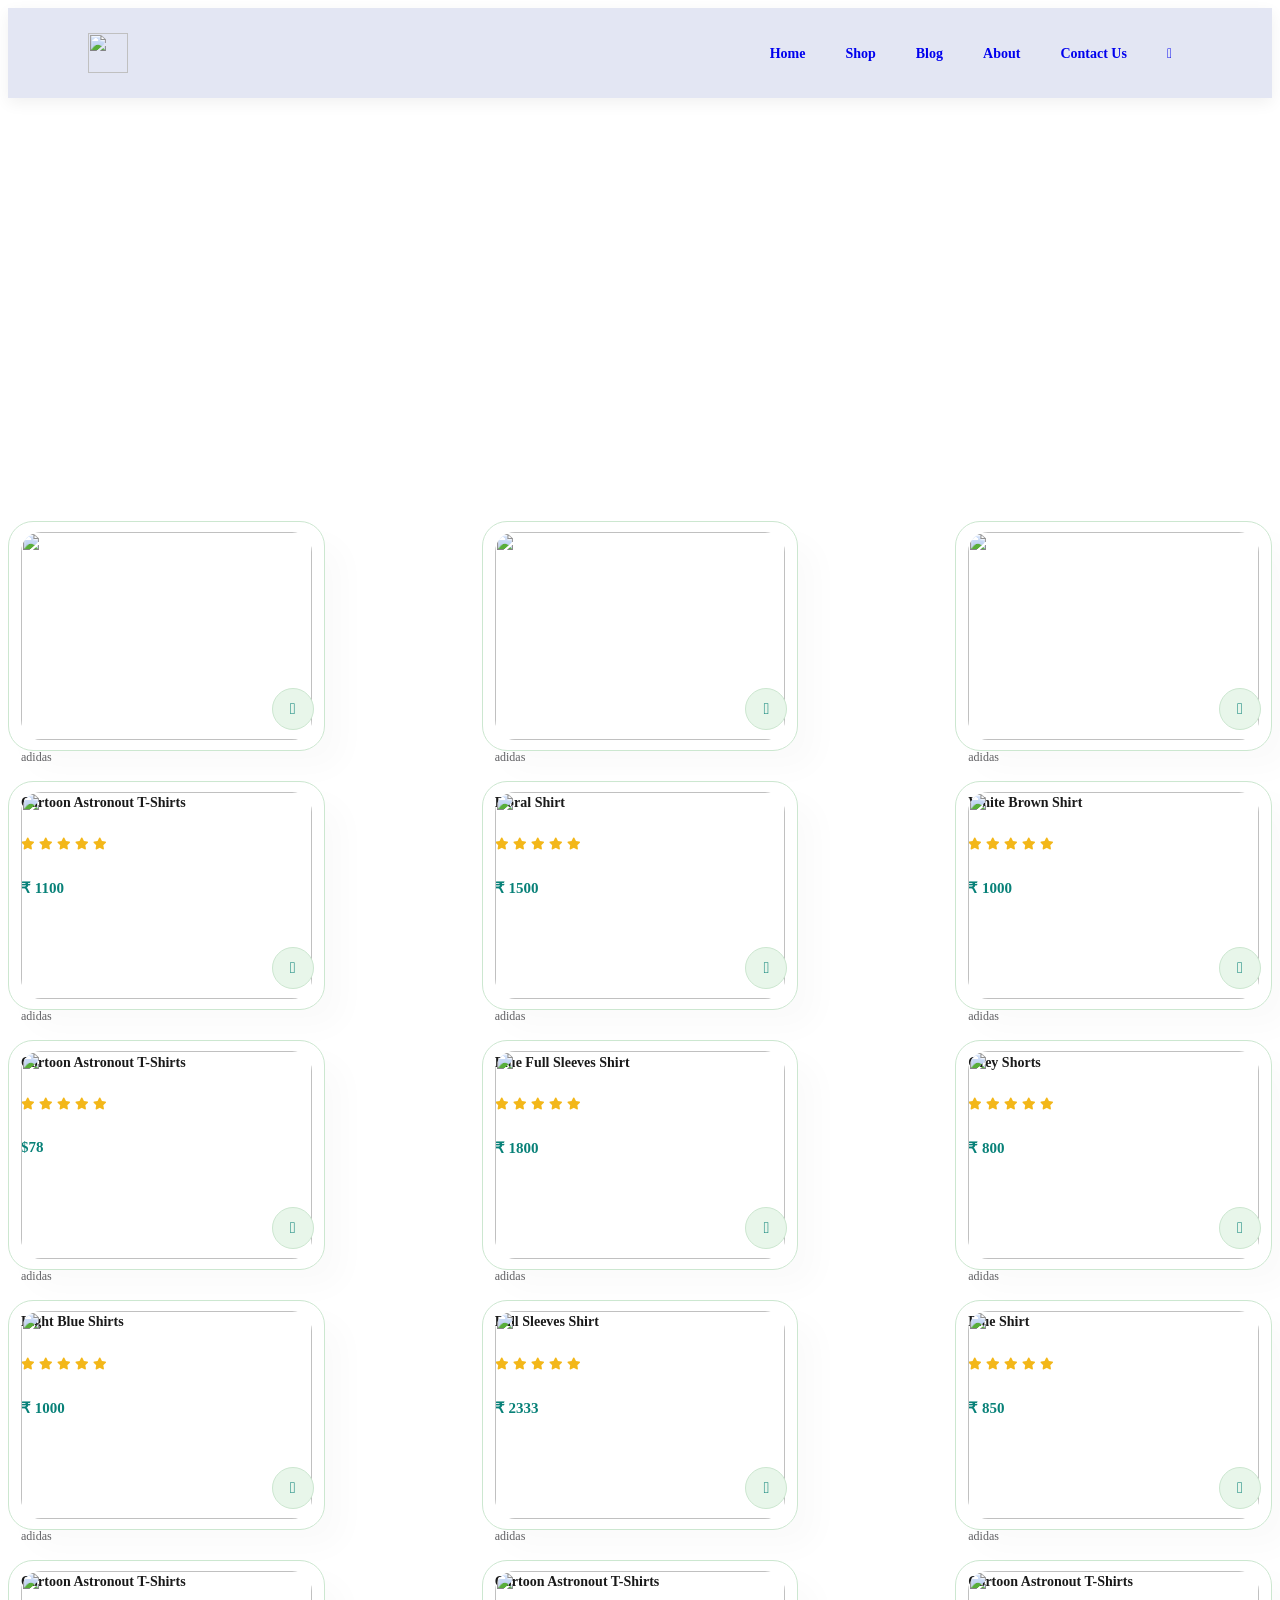
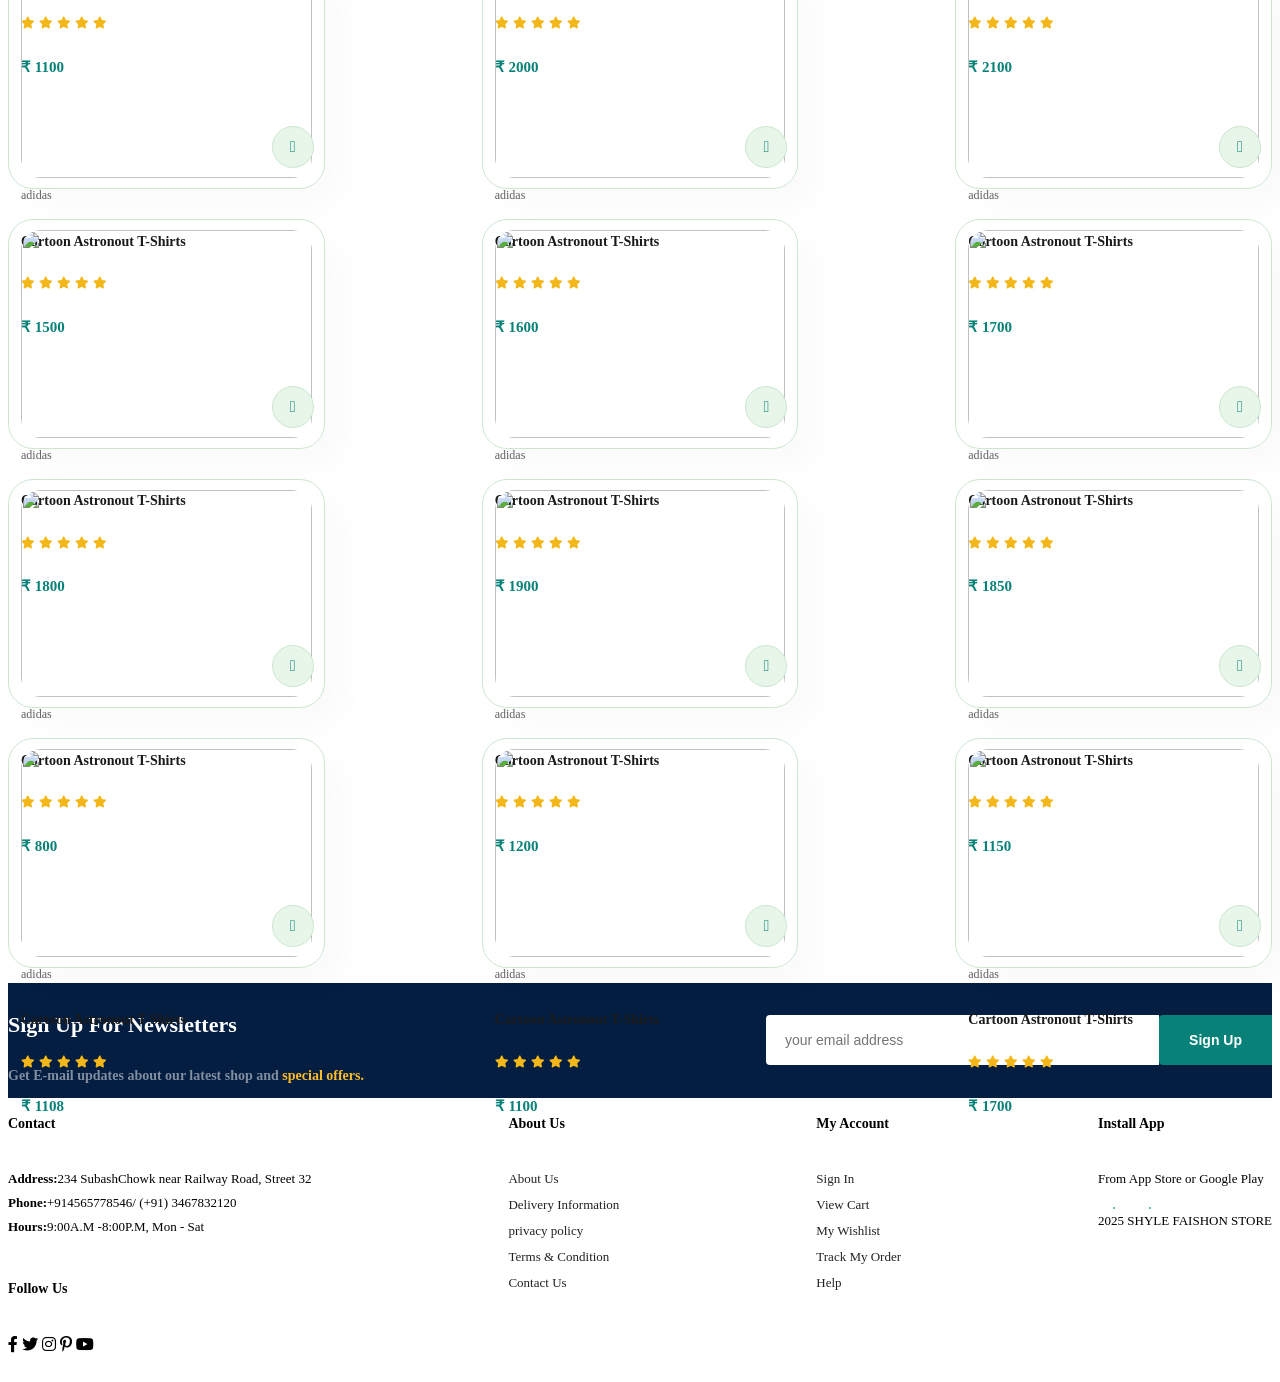
==== shop.html @ a8c3bbe6 "Added E-commerce files" ====
<html>
<head>
<title>e-commerce website</title>
<link rel="stylesheet" href="https://pro.fontawesome.com/releases/v5.10.0/css/all.css" />
<link rel="stylesheet" type="text/css" href="ec.css">
</head>
<body>
	<section id="header">
		<a href="#"><img src="img/es.jfif" class="sb" alt=""></a>
	<div>
		<ul id="navbar">
		    <li><a href="inde.html">Home</a></li>
	            <li><a class="active.html" href="Shop.html">Shop</a></li>
		    <li><a href="Blog.html">Blog</a></li>
		    <li><a href="about.html">About</a></li>
		    <li><a href="contact Us.html">Contact Us</a></li>
		    <li><a href="#" onclick="addToCart('Cartoon Astronaut T-Shirt', 78, 'img/ct.jpg', true)">
  <i class="fal fa-shopping-cart cart"></i>
</a>
		</ul>
	</div>
	



	</section>

	<section id="page-header">
		<h2>Stayhome</h2>
		
		<p>Save more with coupons & up to 70% off!</p>
			</section>
	
	<section id="product1" class="section-p1">
		<div class="pro-container">
		<div class="pro" onclick="window.location.href='sproduct.html';">
	<img src="img/ct.jpg" alt="">
		<div class="des">
		<span>adidas</span>
		<h5>Cartoon Astronout T-Shirts</h5>
		<div class="star">
		<i class="fas fa-star"></i>
		<i class="fas fa-star"></i>
		<i class="fas fa-star"></i>
		<i class="fas fa-star"></i>
		<i class="fas fa-star"></i>
		</div>
	<h4>₹ 1100</h4>

</div>
	<a href=#"><i class="fal fa-shopping-cart cart"></i></a>
	</div>

	<div class="pro">
	<img src="img/cd.jpg" alt="">
		<div class="des">
		<span>adidas</span>
		<h5>Floral Shirt</h5>
		<div class="star">
		<i class="fas fa-star"></i>
		<i class="fas fa-star"></i>
		<i class="fas fa-star"></i>
		<i class="fas fa-star"></i>
		<i class="fas fa-star"></i>
		</div>
	<h4>₹ 1500</h4>

</div>
	<a href=#"><i class="fal fa-shopping-cart cart"></i></a>
	</div>

	<div class="pro">
	<img src="img/ce.jpg" alt="">
		<div class="des">
		<span>adidas</span>
		<h5>White Brown Shirt</h5>
		<div class="star">
		<i class="fas fa-star"></i>
		<i class="fas fa-star"></i>
		<i class="fas fa-star"></i>
		<i class="fas fa-star"></i>
		<i class="fas fa-star"></i>
		</div>
	<h4>₹ 1000</h4>
</div>
	<a href=#"><i class="fal fa-shopping-cart cart"></i></a>
	</div>
	
	<div class="pro">
	<img src="img/c5.jpg" alt="">
		<div class="des">
		<span>adidas</span>
		<h5>Cartoon Astronout T-Shirts</h5>
		<div class="star">
		<i class="fas fa-star"></i>
		<i class="fas fa-star"></i>
		<i class="fas fa-star"></i>
		<i class="fas fa-star"></i>
		<i class="fas fa-star"></i>
		</div>
	<h4>$78</h4>
</div>
	<a href=#"><i class="fal fa-shopping-cart cart"></i></a>
	</div>

	<div class="pro">
	<img src="img/c6.jpg" alt="">
		<div class="des">
		<span>adidas</span>
		<h5>Blue Full Sleeves Shirt</h5>
		<div class="star">
		<i class="fas fa-star"></i>
		<i class="fas fa-star"></i>
		<i class="fas fa-star"></i>
		<i class="fas fa-star"></i>
		<i class="fas fa-star"></i>
		</div>
	<h4>₹ 1800</h4>
</div>
	<a href=#"><i class="fal fa-shopping-cart cart"></i></a>
	</div>

	<div class="pro">
	<img src="img/c7.jpg" alt="">
		<div class="des">
		<span>adidas</span>
		<h5>Grey Shorts</h5>
		<div class="star">
		<i class="fas fa-star"></i>
		<i class="fas fa-star"></i>
		<i class="fas fa-star"></i>
		<i class="fas fa-star"></i>
		<i class="fas fa-star"></i>
		</div>
	<h4>₹ 800</h4>
</div>
	<a href=#"><i class="fal fa-shopping-cart cart"></i></a>
	</div>
	
	<div class="pro">
	<img src="img/c8.jpg" alt="">
		<div class="des">
		<span>adidas</span>
		<h5>Light Blue Shirts</h5>
		<div class="star">
		<i class="fas fa-star"></i>
		<i class="fas fa-star"></i>
		<i class="fas fa-star"></i>
		<i class="fas fa-star"></i>
		<i class="fas fa-star"></i>
		</div>
	<h4>₹ 1000</h4>
</div>
	<a href=#"><i class="fal fa-shopping-cart cart"></i></a>
	</div>

	<div class="pro">
	<img src="img/c9.jpg" alt="">
		<div class="des">
		<span>adidas</span>
		<h5>Full Sleeves Shirt</h5>
		<div class="star">
		<i class="fas fa-star"></i>
		<i class="fas fa-star"></i>
		<i class="fas fa-star"></i>
		<i class="fas fa-star"></i>
		<i class="fas fa-star"></i>
		</div>
	<h4>₹ 2333</h4>
</div>
	<a href=#"><i class="fal fa-shopping-cart cart"></i></a>
	</div>

	<div class="pro">
	<img src="img/ty.jpg" alt="">
		<div class="des">
		<span>adidas</span>
		<h5>Blue Shirt</h5>
		<div class="star">
		<i class="fas fa-star"></i>
		<i class="fas fa-star"></i>
		<i class="fas fa-star"></i>
		<i class="fas fa-star"></i>
		<i class="fas fa-star"></i>
		</div>
	<h4>₹ 850</h4>
</div>
	<a href=#"><i class="fal fa-shopping-cart cart"></i></a>
	</div>


	
	
		<div class="pro">
	<img src="img/shrt.jpg" alt="">
		<div class="des">
		<span>adidas</span>
		<h5>Cartoon Astronout T-Shirts</h5>
		<div class="star">
		<i class="fas fa-star"></i>
		<i class="fas fa-star"></i>
		<i class="fas fa-star"></i>
		<i class="fas fa-star"></i>
		<i class="fas fa-star"></i>
		</div>
	<h4>₹ 1100</h4>
</div>
	<a href=#"><i class="fal fa-shopping-cart cart"></i></a>
	</div>

	<div class="pro">
	<img src="img/wh.jpg" alt="">
		<div class="des">
		<span>adidas</span>
		<h5>Cartoon Astronout T-Shirts</h5>
		<div class="star">
		<i class="fas fa-star"></i>
		<i class="fas fa-star"></i>
		<i class="fas fa-star"></i>
		<i class="fas fa-star"></i>
		<i class="fas fa-star"></i>
		</div>
	<h4>₹ 2000</h4>
</div>
	<a href=#"><i class="fal fa-shopping-cart cart"></i></a>
	</div>

	<div class="pro">
	<img src="img/blsh.jpg" alt="">
		<div class="des">
		<span>adidas</span>
		<h5>Cartoon Astronout T-Shirts</h5>
		<div class="star">
		<i class="fas fa-star"></i>
		<i class="fas fa-star"></i>
		<i class="fas fa-star"></i>
		<i class="fas fa-star"></i>
		<i class="fas fa-star"></i>
		</div>
	<h4>₹ 2100</h4>
</div>
	<a href=#"><i class="fal fa-shopping-cart cart"></i></a>
	</div>
	
	<div class="pro">
	<img src="img/c5.jpg" alt="">
		<div class="des">
		<span>adidas</span>
		<h5>Cartoon Astronout T-Shirts</h5>
		<div class="star">
		<i class="fas fa-star"></i>
		<i class="fas fa-star"></i>
		<i class="fas fa-star"></i>
		<i class="fas fa-star"></i>
		<i class="fas fa-star"></i>
		</div>
	<h4>₹ 1500</h4>
</div>
	<a href=#"><i class="fal fa-shopping-cart cart"></i></a>
	</div>

	<div class="pro">
	<img src="img/c6.jpg" alt="">
		<div class="des">
		<span>adidas</span>
		<h5>Cartoon Astronout T-Shirts</h5>
		<div class="star">
		<i class="fas fa-star"></i>
		<i class="fas fa-star"></i>
		<i class="fas fa-star"></i>
		<i class="fas fa-star"></i>
		<i class="fas fa-star"></i>
		</div>
	<h4>₹ 1600</h4>
</div>
	<a href=#"><i class="fal fa-shopping-cart cart"></i></a>
	</div>

	<div class="pro">
	<img src="img/c7.jpg" alt="">
		<div class="des">
		<span>adidas</span>
		<h5>Cartoon Astronout T-Shirts</h5>
		<div class="star">
		<i class="fas fa-star"></i>
		<i class="fas fa-star"></i>
		<i class="fas fa-star"></i>
		<i class="fas fa-star"></i>
		<i class="fas fa-star"></i>
		</div>
	<h4>₹ 1700</h4>
</div>
	<a href=#"><i class="fal fa-shopping-cart cart"></i></a>
	</div>
	
	<div class="pro">
	<img src="img/c8.jpg" alt="">
		<div class="des">
		<span>adidas</span>
		<h5>Cartoon Astronout T-Shirts</h5>
		<div class="star">
		<i class="fas fa-star"></i>
		<i class="fas fa-star"></i>
		<i class="fas fa-star"></i>
		<i class="fas fa-star"></i>
		<i class="fas fa-star"></i>
		</div>
	<h4>₹ 1800</h4>
</div>
<a href=#"><i class="fal fa-shopping-cart cart"></i></a>
	</div>

	<div class="pro">
	<img src="img/shopping.webp" alt="">
		<div class="des">
		<span>adidas</span>
		<h5>Cartoon Astronout T-Shirts</h5>
		<div class="star">
		<i class="fas fa-star"></i>
		<i class="fas fa-star"></i>
		<i class="fas fa-star"></i>
		<i class="fas fa-star"></i>
		<i class="fas fa-star"></i>
		</div>
	<h4>₹ 1900</h4>
</div>



	<a href=#"><i class="fal fa-shopping-cart cart"></i></a>
	</div>

	<div class="pro">
	<img src="img/c9.jpg" alt="">
		<div class="des">
		<span>adidas</span>
		<h5>Cartoon Astronout T-Shirts</h5>
		<div class="star">
		<i class="fas fa-star"></i>
		<i class="fas fa-star"></i>
		<i class="fas fa-star"></i>
		<i class="fas fa-star"></i>
		<i class="fas fa-star"></i>
		</div>
	<h4>₹ 1850</h4>
</div>

	<a href=#"><i class="fal fa-shopping-cart cart"></i></a>
	</div>

	<div class="pro">
	<img src="img/tshrt.webp" alt="">
		<div class="des">
		<span>adidas</span>
		<h5>Cartoon Astronout T-Shirts</h5>
		<div class="star">
		<i class="fas fa-star"></i>
		<i class="fas fa-star"></i>
		<i class="fas fa-star"></i>
		<i class="fas fa-star"></i>
		<i class="fas fa-star"></i>
		</div>
	<h4>₹ 800</h4>
</div>


	<a href=#"><i class="fal fa-shopping-cart cart"></i></a>
	</div>

	<div class="pro">
	<img src="img/brown.webp" alt="">
		<div class="des">
		<span>adidas</span>
		<h5>Cartoon Astronout T-Shirts</h5>
		<div class="star">
		<i class="fas fa-star"></i>
		<i class="fas fa-star"></i>
		<i class="fas fa-star"></i>
		<i class="fas fa-star"></i>
		<i class="fas fa-star"></i>
		</div>
	<h4>₹ 1200</h4>
</div>



	<a href=#"><i class="fal fa-shopping-cart cart"></i></a>
	</div>

	<div class="pro">
	<img src="img/ct.jpg" alt="">
		<div class="des">
		<span>adidas</span>
		<h5>Cartoon Astronout T-Shirts</h5>
		<div class="star">
		<i class="fas fa-star"></i>
		<i class="fas fa-star"></i>
		<i class="fas fa-star"></i>
		<i class="fas fa-star"></i>
		<i class="fas fa-star"></i>
		</div>
	<h4>₹ 1150</h4>
</div>

	<a href=#"><i class="fal fa-shopping-cart cart"></i></a>
	</div>

	<div class="pro">
	<img src="img/long.jpg" alt="">
		<div class="des">
		<span>adidas</span>
		<h5>Cartoon Astronout T-Shirts</h5>
		<div class="star">
		<i class="fas fa-star"></i>
		<i class="fas fa-star"></i>
		<i class="fas fa-star"></i>
		<i class="fas fa-star"></i>
		<i class="fas fa-star"></i>
		</div>
	<h4>₹ 1108</h4>
</div>

	<a href=#"><i class="fal fa-shopping-cart cart"></i></a>
	</div>

	<div class="pro">
	<img src="img/winter.webp" alt="">
		<div class="des">
		<span>adidas</span>
		<h5>Cartoon Astronout T-Shirts</h5>
		<div class="star">
		<i class="fas fa-star"></i>
		<i class="fas fa-star"></i>
		<i class="fas fa-star"></i>
		<i class="fas fa-star"></i>
		<i class="fas fa-star"></i>
		</div>
	<h4>₹ 1100</h4>
</div>
	
	<a href=#"><i class="fal fa-shopping-cart cart"></i></a>
	</div>

	<div class="pro">
	<img src="img/sfull.webp" alt="">
		<div class="des">
		<span>adidas</span>
		<h5>Cartoon Astronout T-Shirts</h5>
		<div class="star">
		<i class="fas fa-star"></i>
		<i class="fas fa-star"></i>
		<i class="fas fa-star"></i>
		<i class="fas fa-star"></i>
		<i class="fas fa-star"></i>
		</div>
	<h4>₹ 1700</h4>
</div>


	<a href=#"><i class="fal fa-shopping-cart cart"></i></a>
	</div>


	</div>
	</section>

	
	<section id="newsletter" class="section-p1 section-m1">
		<div class="newstext">
		<h4>Sign Up For Newsletters</h4>
		<p>Get E-mail updates about our latest shop and <span>special offers.</span></p>
		</div>
		<div class="form">
			<input type="text" placeholder="your email address">
			<button class="normal">Sign Up</button>
	</section>


	

	<footer class="section-p1">
	<div class="col">

	
	<h4>Contact</h4>
	<p><strong>Address:</strong>234 SubashChowk near Railway Road, Street 32</p>
	<p><strong>Phone:</strong>+914565778546/ (+91) 3467832120</p>
	<p><strong>Hours:</strong>9:00A.M -8:00P.M, Mon - Sat</p>
	<div class="follow">
		<h4>Follow Us</h4>
		<div class="icon">
	           <i class="fab fa-facebook-f"></i> 
		   <i class="fab fa-twitter"></i> 
		   <i class="fab fa-instagram"></i> 
		   <i class="fab fa-pinterest-p"></i> 
		   <i class="fab fa-youtube"></i> 
		</div>
		</div>
		</div>

	<div class="col">
		<h4>About Us</h4>
		<a href="#">About Us</a>
		<a href="#">Delivery Information</a>
		<a href="#">privacy policy</a>
		<a href="#">Terms & Condition</a>
		<a href="#">Contact Us</a>
	</div>

	<div class="col">
		<h4>My Account</h4>
		<a href="#">Sign In</a>
		<a href="#">View Cart</a>
		<a href="#">My Wishlist</a>
		<a href="#">Track My Order</a>
		<a href="#">Help</a>
	</div>

	<div class="col install">
		<h4>Install App</h4>
		<p>From App Store or Google Play</p>
		<div class="row">
		<img src="img/apple.jpg" alt="">
		<img src="img/paid.png" alt="">
	</div>
	
	<div class="copyright">
		<p> 2025 SHYLE FAISHON STORE</p>
	</div>

	
	


	</footer>



<script src="scri.js"></script>
		    


</body>
</html>
---- ec.css ----
#header {
	display: flex;
	align-items: center;
	justify-content: space-between;
	padding: 10px 60px;
	background: #E3E6F3;
	box-shadow: 0 5px 15px rgba(0, 0, 0, 0.06);
	z-index: 999;
	position: sticky;
	top: 0.8;
	left: 0;

}







#header{
	display:flex;
	align-items:center;
	justify-content:space-between;
	padding:20px 80px;
	background:#E3E6F3;
	box-shadow:0 5px 15px rgba(0, 0, 0, 0.06);
	z-index:999;
	position:sticky;
	top:0.8;
	left:0;
}

#navbar{
	display:flex;
	align-items:center;
	justify-content:center;
}
#navbar li{
	list-style:none;
	padding:0 20px;
}





#navbar li a{
	text-decoration:none;
	font-size:14px;
	font-weight:600;
	coloe:#1a1a1a;
	transition:0.3s ease;
}
#navbar li a:hover,
#navbar li a.active{
	color:#088178;
}
#navbar li a.active::after,
#naVbar li a:hover::after{
	content:"";
	width:30%;
	height:2px;
	background:#088178;
	position:absolute;
	bottom:-4px;
	left:20px;
}
#header img {
	height: 40px; /* adjust as needed */
}
#hero {
  background-image: url("img/hero4.png");
  height: 55vh; /* smaller height */
  width: 100%;
  background-size: cover;
  background-position: top 25% right 0;
  padding: 0 30px; /* tighter padding */
  display: flex;
  flex-direction: column;
  align-items: flex-start;
  justify-content: center;
}

#hero h4 {
  padding-bottom: 6px;
  font-size: 14px; /* smaller subtitle */
}

#hero h1 {
  color: #088178;
  font-size: 26px; /* smaller heading */
}

#hero p {
  text-decoration: none;
  font-weight: 500;
  color: gray;
  font-size: 12px; /* smaller paragraph text */
}

#hero button {
  background-image: url("img/btn.png");
  background-color: transparent;
  color: #088178;
  border: 0;
  padding: 8px 45px 8px 35px; /* smaller button */
  background-repeat: no-repeat;
  cursor: pointer;
  font-weight: 600;
  font-size: 12px; /* smaller font */
}
#feature{
	display:flex;
	align-items:center;
	justify-content:space-between;
	flex-size:wrap;
}
	
#feature .fe-box{
	width:180px;
	text-align:center;
	padding:25px 15px;
	box-shadow:20px 20px 34pxrgba(0,0, 0, 0.03);
	border:1px solid #cce7d0;
	border=-radius:4px;
	margin:15px 0;
}

#feature .fe-box:hover{
	box-shadow:10px 10px 54px rgba(70, 62, 221, 0.1);
}
#feature .fe-box img{
	width:100%;
	margin-bottom:10px;
}

#feature .fe-box h4{
	display:inline-block;
	padding:9px 8px 6px 8px;
	line-height:1;
	border-radius:4px;
	color:#088178;
	background-color:#fddde4;
}
#feature .fe-box:nth-child(2) h4{
	background-color:#cdebbc;
}
#feature .fe-box:nth-child(3) h4{
	background-color:#d1e8f2;
}
#feature .fe-box:nth-child(5) h4{
	background-color:#f6bdf6;
}

#product1{
	text-align:center;
}

#product1 .pro-container{
	display:flex;
	justify-content:space-between;
	padding-top:20px;
	flex-wrap:wrap;
}

#product1 .pro{
	width:23%;
	min-width:250px;
	padding:10px 12px;
	border:1px solid #cce7d0;
	border-radius:25px;
	cursor:pointer;
	box-shadow:20px 20px 30px rgba(0, 0, 0, 0.02);
	margin:15px 0;
	transition:0.2s ease;
	position:relative;
}
#product1 h2{
	weight:bold;
	text-align:center;
}
#product1 p{
	text-align:center;
}
#product1 .pro:hover{
	box-shadow:20px 20px 30px rgba(0, 0, 0, 0.06);
}
#product1 .pro img{
	width:100%;
	border-radius:20px;
}
#product1 .pro .des{
	text-align:start;
	padding: 10px 0;
}
#product1 .pro .des span{
	color:#606063;
	font-size:12px;
}
#product1 .pro .des h5{
	padding-top:7px;
	color:#1a1a1a;
	font-size:14px;

}
#product1 .pro .des i{
	font-size:12px;
	color:rgb(243, 183, 25);
}
#product1 .pro .des h4{
	padding-top:7px;
	font-size:15px;
	font-weight:700;
	color:#088178;
}
#product1 .pro .cart{
	width:40px;
	height:40px;
	line-height:40px;
	border-radius:50px;
	background-color:#e8f6ea;
	font-weight:500;
	color:#088178; 
	border:1px solid #cce7d0;
	position:absolute;
	bottom:20px;
	right:10px;

}
#banner{
	display:flex;
	flex-direction:column;
	justify-content:center;
	align-items:center;
	text-align:center;
	background-image:url("img/bnn.jpg");
	width:100%;
	height:40vh;
	background-size:cover;
	background-position:center;
}
#banner h4{
	color:#fff;
	font-size:16px;
}
#banner h2{
	color:#fff;
	font-size:30px;
	padding:10px 0;
}
#banner h2 span{
	color:#ef3636;
}
button.normal{
	font-size:14px;
	font-weight:600;
	padding:15px 30px;
	color:#000;
	background-color:#fff;
	border-radius:4px;
	cursor:pointer;
	border:none;
	outline:none;
	transition:0.2s;
}
#banner button:hover{
	background:#088178;
	color:#fff;
}

#sm-banner{
	display:flex;
	justify-content:space-between;
	flex-wrap:wrap;
}

#sm-banner .banner-box{
	display:flex;
	flex-direction:column;
	justify-content:center;
	align-items:flex-start;
	background-image:url("img/hero4.png");
	min-width:580px;
	height:50vh;
	background-size:cover;
	background-position:center;
	padding:10px;
	
}

#sm-banner .banner-box2{
	display:flex;
	flex-direction:column;
	justify-content:center;
	align-items:flex-start;
	background-image:url("img/tsh.jpg");
	min-width:580px;
	height:50vh;
	background-size:cover;
	background-position:center;
	padding:10px;
}

#sm-banner h4{
	color:red;
	font-size:20px;
	font-width:300;
}
#sm-banner h2{
	color:#red;
	font-size:28px;
	font-width:800;
}

#sm-banner span{
	color:red;
	font-size:14px;
	font-width:500;
	padding-bottom:15px;
}
button.white{
	font-size:13px;
	font-weight:600;
	padding:11px 18px;
	color:#000;
	background-color:transparent;
	cursor:pointer;
	border:1px solid #fff;
	outline:none;
	transition:0.2s;
}
#sm-banner .banner-box:hover button{
	background:#088178;
	border:1px solid #088178;
}

#banner-3{
	display:flex;
	justify-content:space-between;
	flex-wrap:wrap;
	margin:20px;
	
}

#banner-3 .banner-box{
	display:flex;
	flex-direction:column;
	justify-content:center;
	align-items:flex-start;
	background-image:url("img/p4.jpg");
	min-width:30%;
	height:30vh;
	background-size:cover;
	background-position:center;
}

#banner-3 .banner-box2{
	background-image:url("img/g2.jfif");
}

#banner-3 .banner-box3{
	background-image:url("img/gf.jpg");
}

#banner-3 h2{
	color:#fff;
	font-weight:800;
	font-size:15px;
}

#newsletter{
	display:flex;
	justify-content:space-between;
	flex-wrap:wrap;
	align-items:center;
	background-image:url("img/banne/.png");
	background-repeat:no-repeat;
	background-position:20% 30%;
	background-color:#041e42;
}

#newsletter h4{
	font-size:22px;
	font-weight:700;
	color:#fff;
		
}

#newsletter p{
	font-size:14px;
	font-weight:600;
	color:#818ea0;
}

#newsletter p span{
	color:#ffbd27;
}

#newsletter .form{
	display:flex;
	width:40%;
}			

#newsletter input{
	height:3.125rem;
	padding:0 1.25em;
	font-size:14px;
	width:100%;
	border:1px solid transparent;
	border-radius:4px;
	outline:none;
	border-top-right-radius:0;
	border-bottom-right-radius:0;
}

#newsletter button{
	background-color:#088178;
	color:#fff;
	white-space:nowrap;
	border-top-right-radius:0;
	border-bottom-right-radius:0;

}	
	
footer{
	display:flex;
	flex-wrap:wrap;
	justify-content:space-between;
}
footer .col{
	display:flex;
	flex-direction:column;
	align-item:flex start;
	margin-bottom:20px;
}
footer .logo{
	margin-bottom:30px;
}

footer h4{
	font-size:14px;
	padding-bottom:20px;
}
footer p{
	font-size:13px;
	margin:0 0 8px 0;
}
footer a{
	font-size:13px;
	text-decoration:none;
	color:#222;
	margin-bottom:10px;
}

footer .follow{
	margin-top:20px;
}

footer.follow i{
	color:#465b52;
	padding-right:4px;
	cursor:pointer;
}

footer .install .row img{
	border:1px solid #088178;
	border-radius:6px;
}
footer .install img{
	margin:10px 15px 0;
}

footer .follow i:hover{
	color:#088178;
}

footer .copyright{
	width:100%;
	text-align:center;
}

#page-header{
	background-image:url("img/bn.jpg");
	width:100%;
	height:40vh;
	background-size:cover;
	display:flex;
	justify-content:center;
	text-align:center;
	flex-direction:column;	
	padding:14px;
	
}

#page-header h2,
#page-header p{
	color:#fff;
}

#pagination{
	text-align:center;
}

#pagination a{
	text-decoration:none;
	background-color:#088178;
	padding:15px 20px;
	border-radius:4px;
	color:#fff;
	font-weight:600;
}
#pagination a i{
	font-size:16px;
	font-weight:600;
}

#prodetails{
	display:flex;
	margin-top:20px;
}



#prodetails .single-pro-image{
	width:40%;
	margin-right:50px;
}

.small-img-group{
	display:flex;
	justify-content:space-between;
}

.small-img-col{
	flex-basis:24%;
	cursor:pointer;
}

#prodetails .single-pro-details{
	width:50%;
	padding-top:30px;
}

#prodetails .single-pro-details h4{
	padding:40px 0 20px 0;
}

#prodetails .single-pro-details h2{
	font-size:26px;
}

#prodetails .single-pro-details select{
	display:block;
	padding:5px 10px;
	margin-bottom:10px;
}

#prodetails .single-pro-details input{
	width:50px;
	height:47px;
	padding-left:10px;
	font-size:10px;
	margin-right:10px;
}

#prodetails .single-pro-details input:focus{
	outline:none;
}

#prodetails .single-pro-details button{
	background:#088178;
	color:#fff;
}

#prodetails .single-pro-details span{
	line-height:25px;
}


#page-header.Blog-header {
  background-image: url("img/bsn.jpg");
  width: 100%;
  height: 20vh; /* reduced height */
  background-size: cover;
  display: flex;
  justify-content: center;
  text-align: center;
  flex-direction: column;
  padding: 10px;
}

/* Blog Section */
#Blog {
  padding: 60px 80px 0 80px; /* smaller padding */
}

#Blog .Blog-box {
  display: flex;
  align-items: center;
  width: 100%;
  position: relative;
  padding-bottom: 50px; /* less space between boxes */
}

#Blog .Blog-img {
  width: 40%; /* smaller image section */
  margin-right: 25px; /* less gap between image & text */
}

#Blog img {
  width: 100%;
  height: 220px; /* reduced image height */
  object-fit: cover;
  border-radius: 8px; /* adds a nice rounded look */
}

#Blog .Blog-details {
  width: 55%;
}

#Blog .Blog-details h4 {
  font-size: 18px; /* slightly smaller title */
  margin-bottom: 6px;
}

#Blog .Blog-details p {
  font-size: 13px; /* smaller paragraph */
  color: #555;
  margin-bottom: 8px;
}

#Blog .Blog-details a {
  text-decoration: none;
  font-size: 11px;
  color: #000;
  font-weight: 700;
  position: relative;
  transition: 0.3s;
}

#Blog .Blog-details a::after {
  content: "";
  width: 40px;
  height: 1px;
  background-color: #000;
  position: absolute;
  top: 4px;
  right: -50px;
}

#Blog .Blog-details a:hover {
  color: #088178;
}

#Blog .Blog-details a:hover::after {
  background-color: #088178;
}

#Blog .Blog-box h1 {
  position: absolute;
  top: -25px;
  left: 0;
  font-size: 55px; /* smaller number */
  font-weight: 700;
  color: #c9cbce;
}
#page-header.About-header {
  background-image: url("img/banner.png");
  height: 30vh; /* reduced header height */
  background-size: cover;
  background-position: center;
}

/* About section layout */
#About-head {
  display: flex;
  align-items: center;
  justify-content: center;
  gap: 15px; /* smaller gap */
  padding: 20px 40px; /* reduced padding */
}

/* About section image */
#About-head img {
  width: 30%; /* smaller image size */
  height: auto;
  border-radius: 8px;
}

/* Text beside image */
#About-head div {
  padding-left: 10px; /* tighter spacing */
}

/* App video section */
#About-app {
  text-align: center;
  padding: 10px 0; /* less vertical spacing */
}

#About-app .video {
  width: 45%; /* smaller video/image area */
  height: auto;
  margin: 10px auto 0; /* less top margin */
}

#About-app .video video {
  width: 100%;
  height: 100%;
  border-radius: 10px;
}
#contact-details{
	display:flex;
	align-items:center;
	justify-content:space-between;
}

#contact-details .details{
	width:40%;
}

#contact-details .details span{
	font-size:12px;
}

#fa-bag-shopping[data-count]:after {
  content: attr(data-count);
  position: absolute;
  top: 5px;
  right: -10px;
  background: red;
  color: white;
  font-size: 12px;
  border-radius: 50%;
  padding: 2px 6px;
}
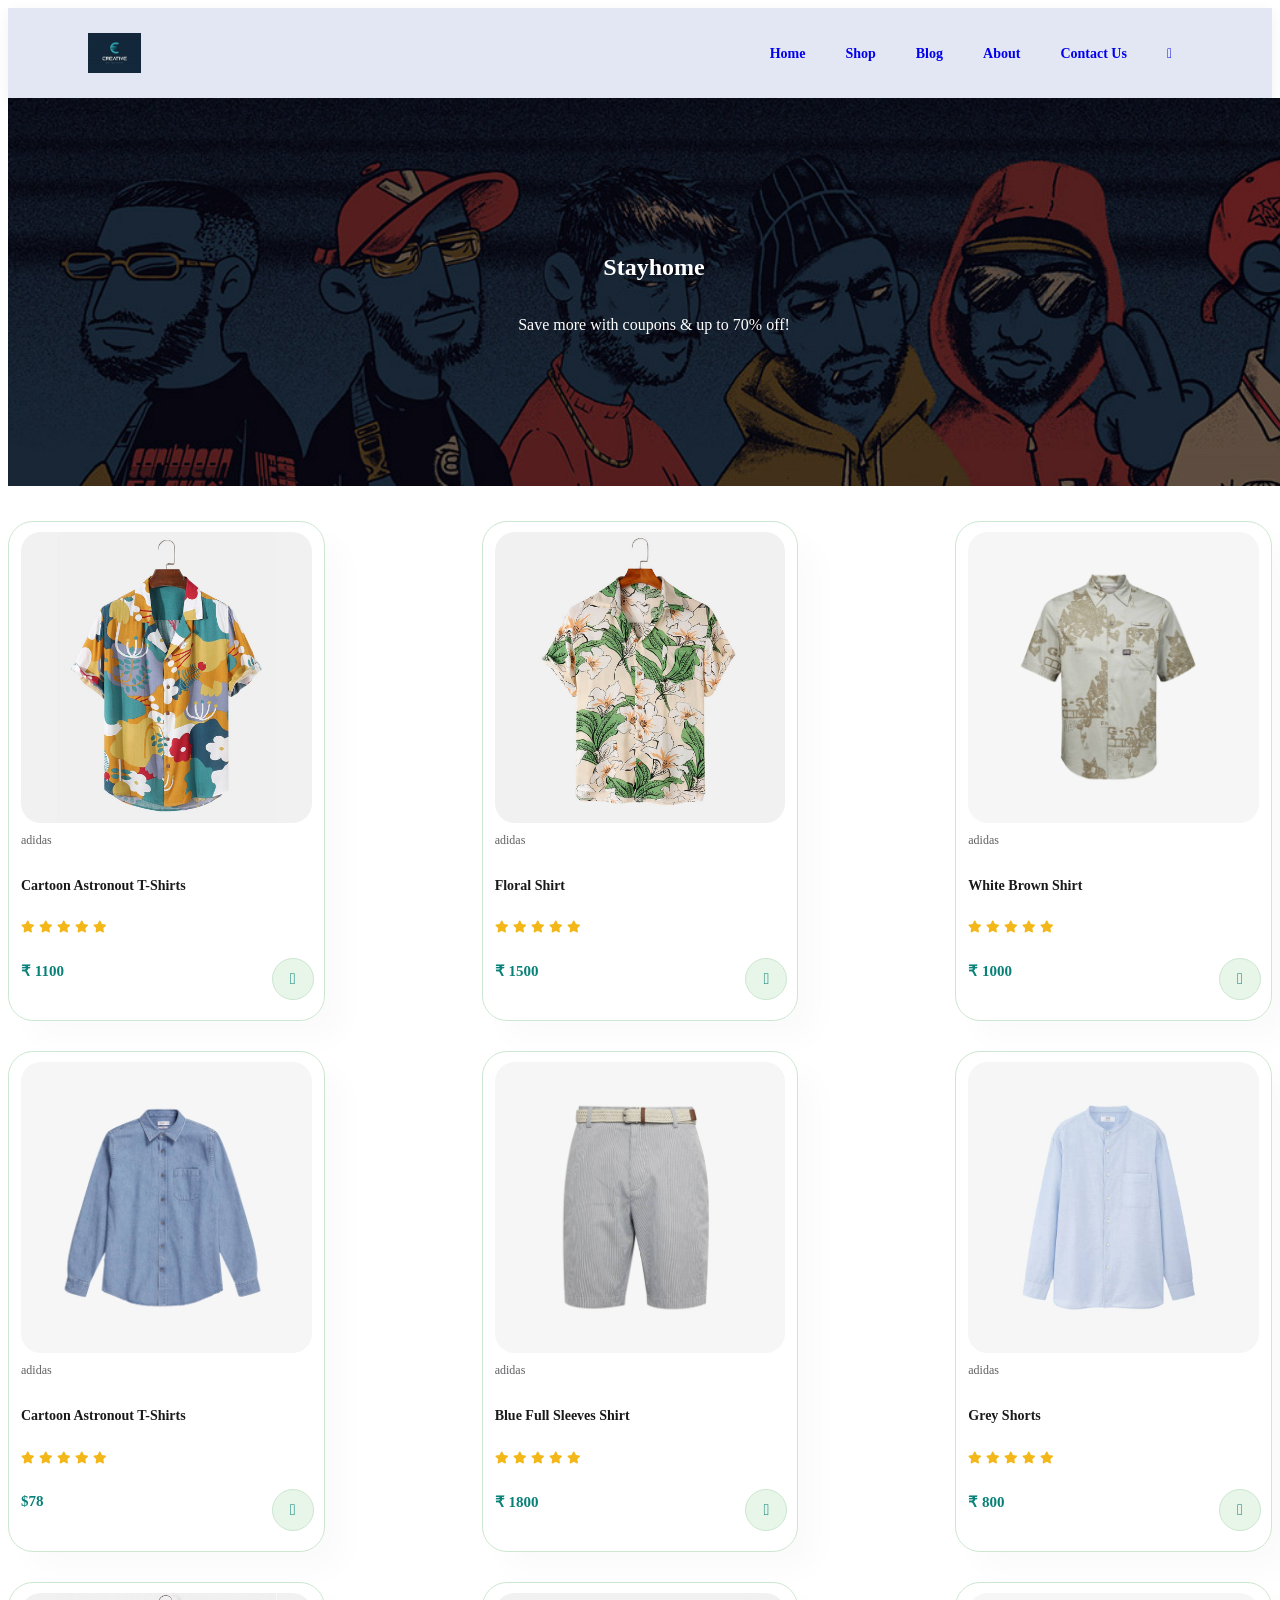
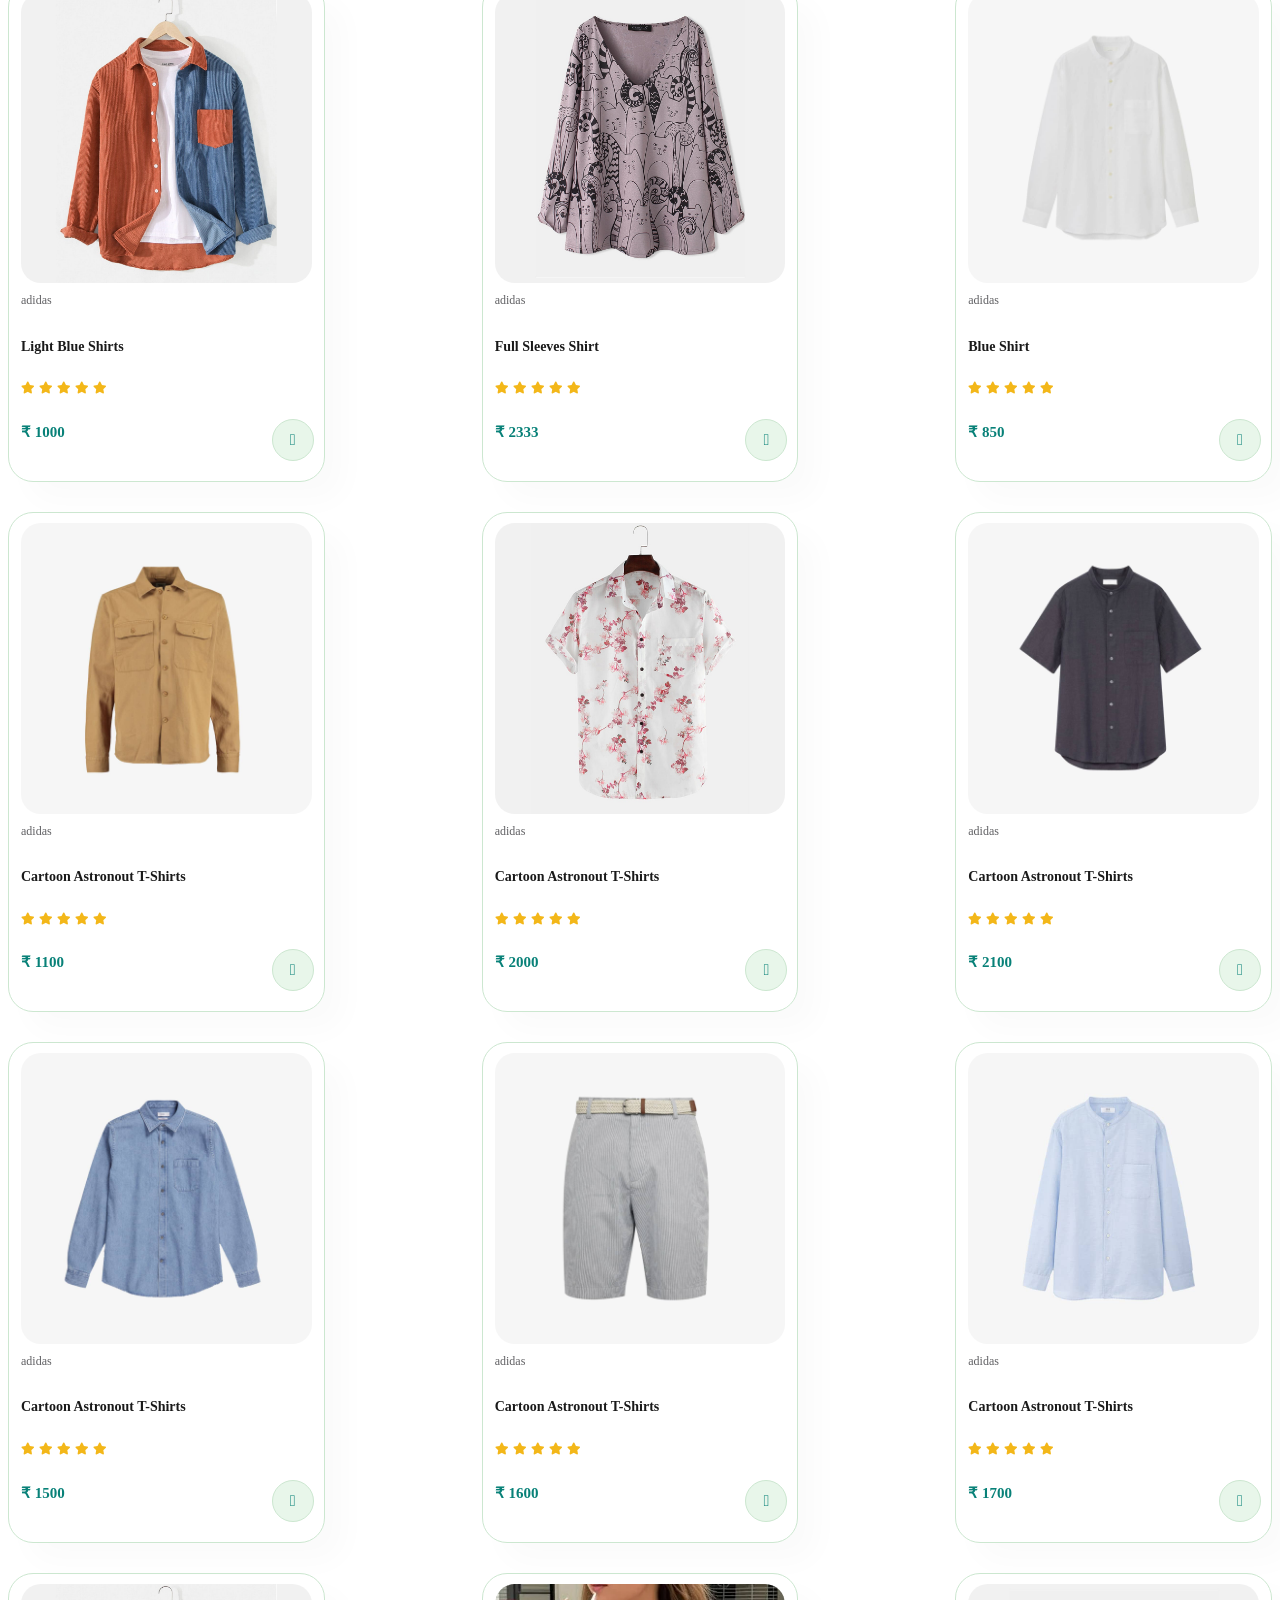
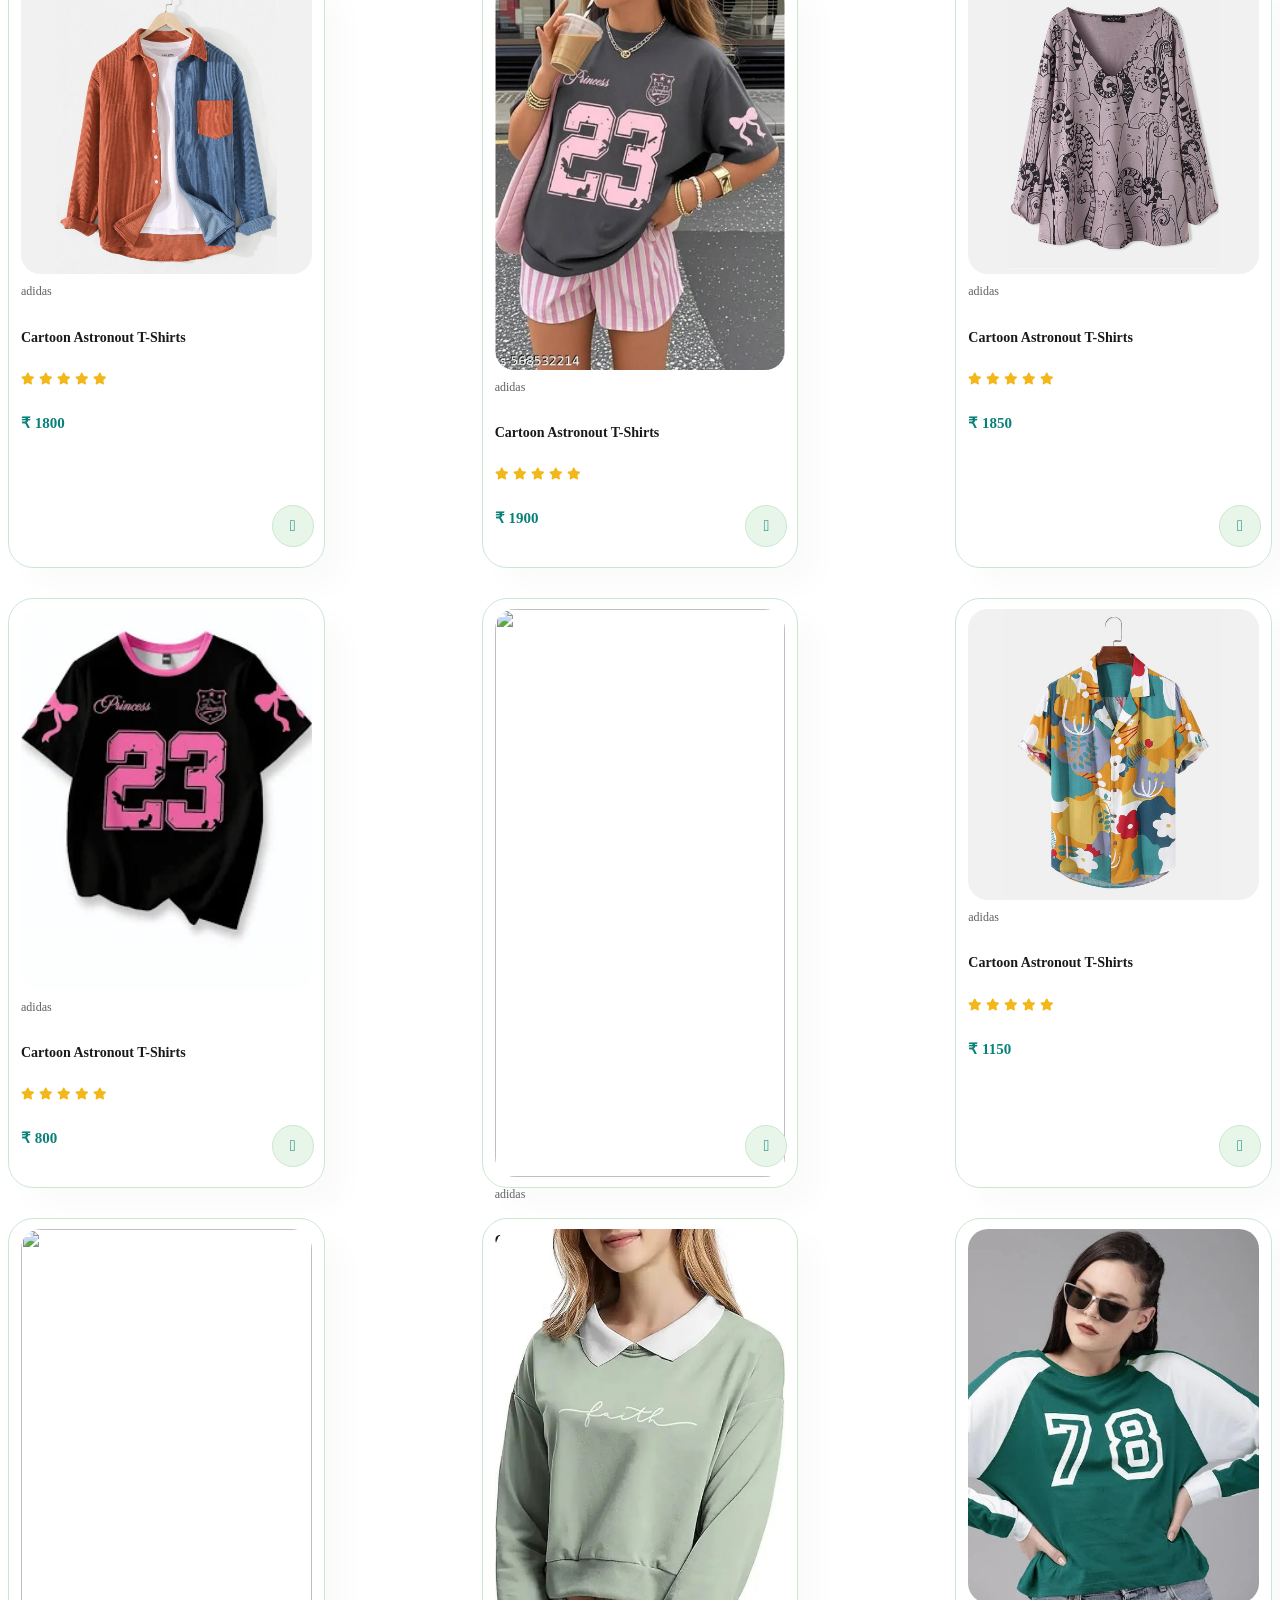
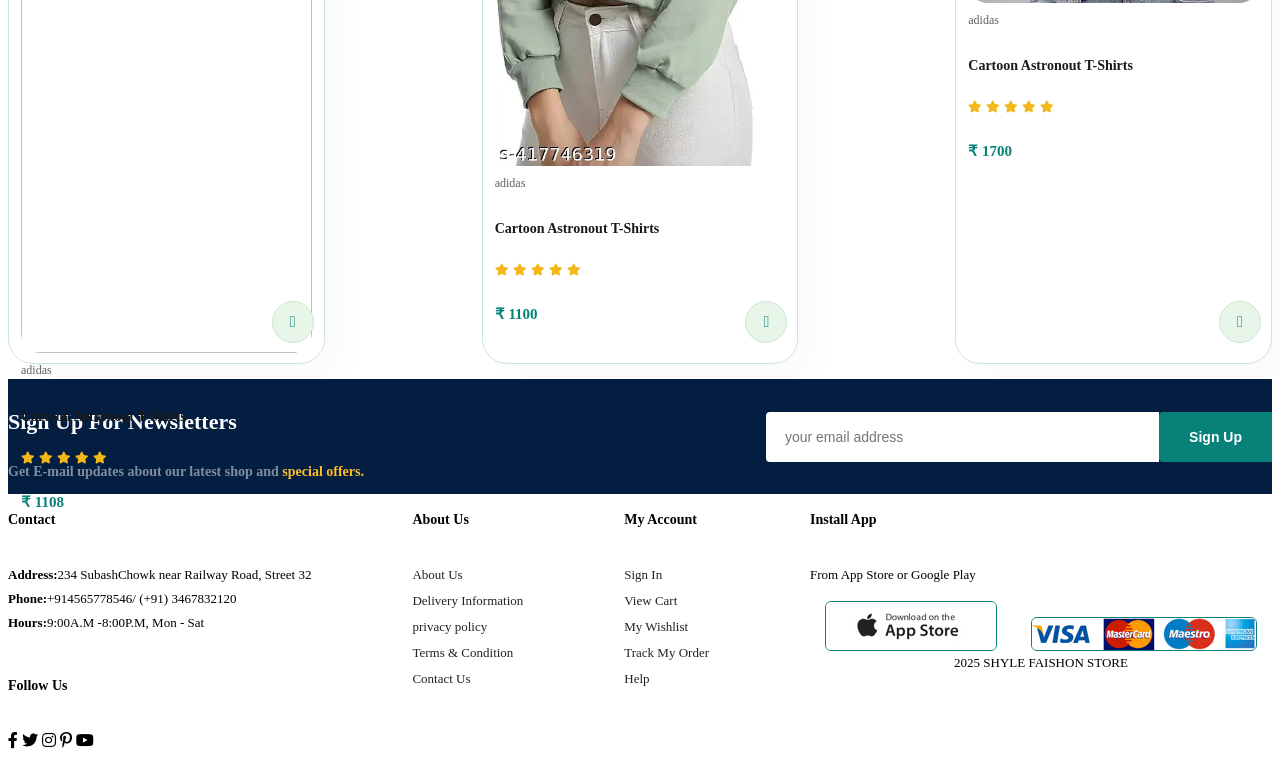
==== commit c110659a: "Update shop.html" ====
--- a/shop.html
+++ b/shop.html
@@ -10,7 +10,7 @@
 	<div>
 		<ul id="navbar">
 		    <li><a href="inde.html">Home</a></li>
-	            <li><a class="active.html" href="Shop.html">Shop</a></li>
+	            <li><a class="active.html" href="shop.html">Shop</a></li>
 		    <li><a href="Blog.html">Blog</a></li>
 		    <li><a href="about.html">About</a></li>
 		    <li><a href="contact Us.html">Contact Us</a></li>
@@ -541,4 +541,4 @@
 
 
 </body>
-</html>+</html>
